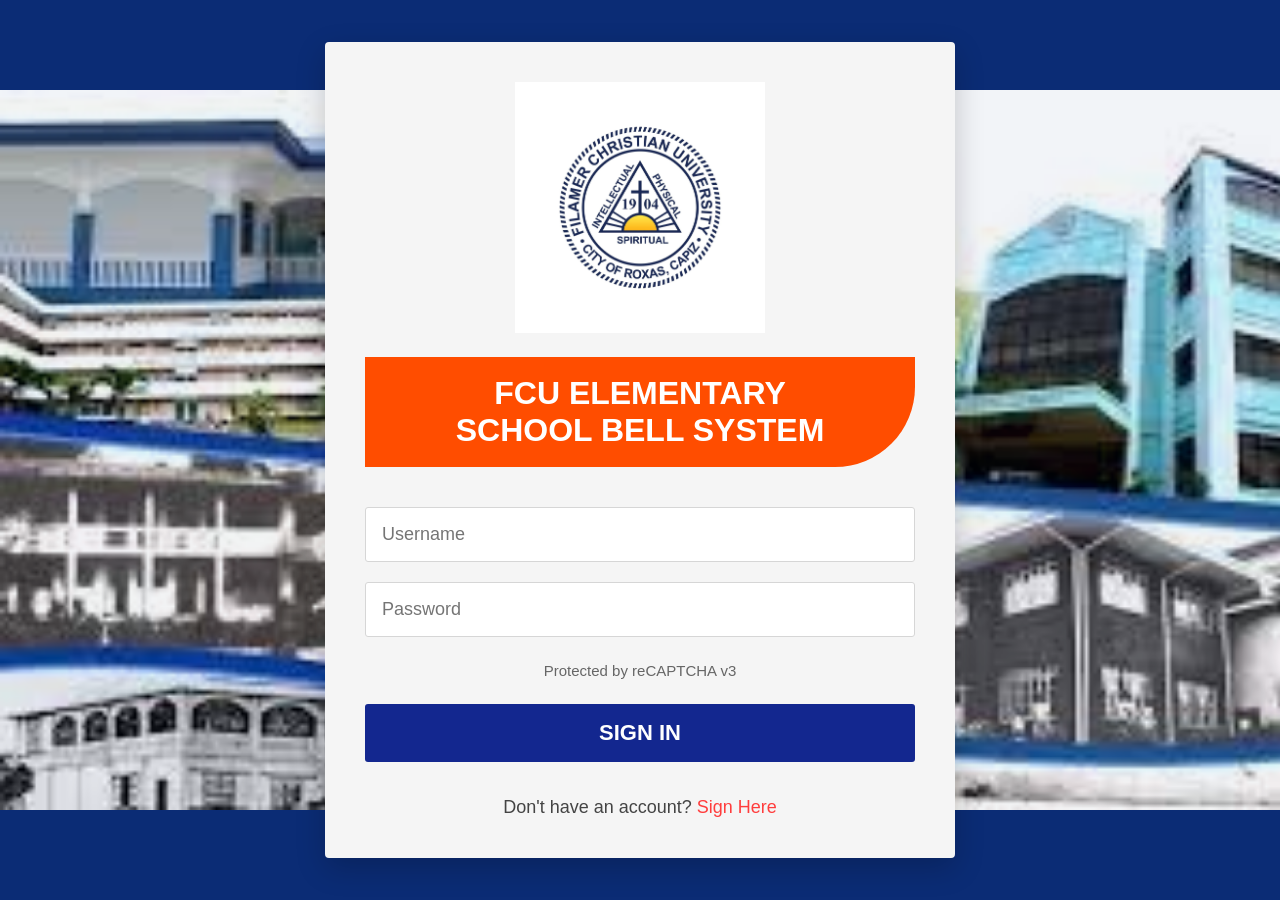
==== index.html @ 336dab85 "Add files via upload" ====
<!DOCTYPE html>
<html lang="en">
<head>
  <meta charset="UTF-8" />
  <meta name="viewport" content="width=device-width, initial-scale=1.0" />
  <title>FCU Bell System</title>
  <link rel="stylesheet" href="https://cdnjs.cloudflare.com/ajax/libs/font-awesome/6.5.1/css/all.min.css" />
  <style>
    * {
      margin: 0;
      padding: 0;
      box-sizing: border-box;
      font-family: Arial, Helvetica, sans-serif;
    }

    body {
      background: #eef3fa;
    }

    body[data-appearance="dark"] {
      background: #111827;
      color: #e5e7eb;
    }

    body[data-appearance="dark"] .dashboard-page,
    body[data-appearance="dark"] .table-section,
    body[data-appearance="dark"] .action-panel,
    body[data-appearance="dark"] .card,
    body[data-appearance="dark"] .sidebar {
      background: #1f2937;
      color: #e5e7eb;
    }

    body[data-appearance="dark"] h2,
    body[data-appearance="dark"] h3,
    body[data-appearance="dark"] .page-title h2,
    body[data-appearance="dark"] .card p {
      color: #f9fafb;
    }

    body[data-appearance="dark"] .schedule-form,
    body[data-appearance="dark"] thead {
      background: #111827;
    }

    body[data-appearance="dark"] .menu a,
    body[data-appearance="dark"] .profile-settings-link,
    body[data-appearance="dark"] .page-title p,
    body[data-appearance="dark"] .card h3,
    body[data-appearance="dark"] .feature-card p,
    body[data-appearance="dark"] .flow-card p,
    body[data-appearance="dark"] .manual-list,
    body[data-appearance="dark"] .settings-checkbox,
    body[data-appearance="dark"] th,
    body[data-appearance="dark"] td {
      color: #e5e7eb;
    }

    body[data-appearance="dark"] .feature-card,
    body[data-appearance="dark"] .flow-card,
    body[data-appearance="dark"] .manual-card {
      background: #374151;
      border-color: #4b5563;
    }

    body[data-appearance="dark"] .form-row input,
    body[data-appearance="dark"] .form-row select,
    body[data-appearance="dark"] .settings-group input,
    body[data-appearance="dark"] .settings-group textarea,
    body[data-appearance="dark"] .settings-group select {
      background: #374151;
      color: #f9fafb;
      border-color: #6b7280;
    }

    body[data-appearance="dark"] input::placeholder,
    body[data-appearance="dark"] textarea::placeholder {
      color: #cbd5e1;
    }

    body[data-appearance="dark"] .message {
      color: #d1d5db;
    }

    body[data-appearance="dark"] .message.success {
      color: #86efac;
    }

    body[data-appearance="dark"] .message.error {
      color: #fca5a5;
    }

    .login-page {
      height: 100vh;
      display: flex;
      justify-content: center;
      align-items: center;
      overflow: hidden;
      position: relative;
      background: #0b2c75;
    }

    .background {
      position: absolute;
      width: 100%;
      height: 80%;
      background: url(building.jpg);
      background-size: cover;
      opacity: 0.95;
    }

    .login-container {
      position: relative;
      width: 630px;
      background: #f5f5f5;
      padding: 40px;
      border-radius: 4px;
      z-index: 10;
      box-shadow: 0 10px 30px rgba(0, 0, 0, 0.2);
    }

    .logo-section {
      text-align: center;
      margin-bottom: 20px;
    }

    .logo-section img {
      width: 250px;
      max-width: 100%;
    }

    .portal-title {
      background: #ff4d00;
      color: white;
      font-size: 32px;
      font-weight: bold;
      text-align: center;
      padding: 18px;
      border-radius: 0 0 80px 0;
      margin-bottom: 40px;
    }

    .input-group {
      margin-bottom: 20px;
    }

    .input-group input {
      width: 100%;
      padding: 16px;
      border: 1px solid #d6d6d6;
      background: white;
      font-size: 18px;
      border-radius: 3px;
      outline: none;
    }

    .input-group input:focus {
      border-color: #0b2c75;
    }

    .captcha-text {
      text-align: center;
      color: #666;
      margin: 25px 0;
      font-size: 15px;
    }

    .login-btn {
      width: 100%;
      background: #13278f;
      color: white;
      border: none;
      padding: 16px;
      font-size: 22px;
      font-weight: bold;
      cursor: pointer;
      border-radius: 3px;
      transition: 0.3s;
    }

    .login-btn:hover {
      background: #0b1f6d;
    }

    .footer-text {
      text-align: center;
      margin-top: 35px;
      color: #444;
      font-size: 18px;
    }

    .footer-text span {
      color: #ff3d3d;
      cursor: pointer;
    }

    .dashboard-page {
      display: none;
      background: #eef3fa;
      min-height: 100vh;
    }

    .view-section {
      display: none;
    }

    .view-section.active {
      display: block;
    }

    .sidebar {
      width: 260px;
      background: white;
      display: flex;
      flex-direction: column;
      justify-content: space-between;
      border-right: 1px solid #ddd;
      position: fixed;
      height: 100vh;
    }

    .profile-section {
      text-align: center;
      padding: 40px 30px;
    }

    .profile-section img {
      width: 80px;
      height: 80px;
      border-radius: 50%;
      object-fit: cover;
      margin-bottom: 15px;
      border: 4px solid #0b3b8f;
    }

    .profile-section h2 {
      font-size: 22px;
      color: #0b3b8f;
      line-height: 1.4;
    }

    .profile-settings-link {
      display: inline-flex;
      align-items: center;
      gap: 6px;
      margin-top: 8px;
      color: #64748b;
      font-size: 13px;
      text-decoration: none;
    }

    .profile-settings-link:hover {
      color: #0b3b8f;
      text-decoration: underline;
    }

    .settings-avatar {
      display: flex;
      align-items: center;
      gap: 16px;
      margin-bottom: 18px;
    }

    .settings-avatar img {
      width: 72px;
      height: 72px;
      border-radius: 50%;
      object-fit: cover;
      border: 3px solid #0b3b8f;
    }

    .settings-group {
      margin-bottom: 24px;
    }

    .settings-group h3 {
      margin-bottom: 14px;
      color: #0b3b8f;
      font-size: 18px;
    }

    .settings-group input[type="email"],
    .settings-group input[type="tel"],
    .settings-group input[type="password"],
    .settings-group textarea,
    .settings-group select {
      width: 100%;
      min-width: 0;
      padding: 12px;
      border: 1px solid #cbd5e1;
      border-radius: 8px;
      font-size: 15px;
      background: white;
    }

    .settings-group textarea {
      min-height: 90px;
      resize: vertical;
    }

    .settings-checkbox {
      display: flex;
      align-items: center;
      gap: 8px;
      margin: 10px 0;
      color: #334155;
      font-size: 15px;
    }

    .menu {
      padding: 10px;
    }

    .menu a {
      display: flex;
      align-items: center;
      gap: 12px;
      text-decoration: none;
      color: #333;
      padding: 16px 18px;
      margin-bottom: 10px;
      border-radius: 12px;
      transition: 0.3s;
      font-size: 17px;
    }

    .menu a:hover {
      background: #0b3b8f;
      color: white;
    }

    .menu .active {
      background: #0b3b8f;
      color: white;
    }

    .logout {
      padding: 20px;
    }

    .logout a {
      display: flex;
      align-items: center;
      justify-content: center;
      gap: 10px;
      background: #e63946;
      color: white;
      text-decoration: none;
      padding: 14px;
      border-radius: 12px;
      transition: 0.3s;
    }

    .logout a:hover {
      background: #c71f2d;
    }

    .main-content {
      margin-left: 260px;
      width: calc(100% - 260px);
    }

    .page-title {
      padding: 30px;
    }

    .page-title h2 {
      font-size: 36px;
      color: #1e293b;
      margin-bottom: 10px;
    }

    .page-title p {
      color: #64748b;
      font-size: 18px;
    }

    .cards {
      display: grid;
      grid-template-columns: repeat(auto-fit, minmax(220px, 1fr));
      gap: 20px;
      padding: 0 30px;
    }

    .card {
      background: white;
      padding: 25px;
      border-radius: 20px;
      box-shadow: 0 3px 10px rgba(0, 0, 0, 0.08);
    }

    .card i {
      font-size: 28px;
      margin-bottom: 15px;
    }

    .card h3 {
      color: #64748b;
      margin-bottom: 10px;
      font-size: 18px;
    }

    .card p {
      font-size: 24px;
      font-weight: bold;
      color: #1e293b;
    }

    .feature-section {
      margin: 30px;
      background: white;
      padding: 30px;
      border-radius: 20px;
      box-shadow: 0 3px 10px rgba(0, 0, 0, 0.08);
    }

    .feature-section h2,
    .table-section h2 {
      margin-bottom: 25px;
      color: #1e293b;
    }

    .feature-grid {
      display: grid;
      grid-template-columns: repeat(auto-fit, minmax(220px, 1fr));
      gap: 16px;
    }

    .feature-card {
      background: #f8fafc;
      border: 1px solid #e2e8f0;
      border-radius: 14px;
      padding: 18px;
    }

    .feature-card i {
      color: #0b3b8f;
      font-size: 22px;
      margin-bottom: 10px;
    }

    .feature-card h3 {
      margin-bottom: 8px;
      color: #0f172a;
    }

    .feature-card p {
      color: #64748b;
      line-height: 1.5;
    }

    .action-panel {
      margin: 30px;
      background: white;
      padding: 24px 30px;
      border-radius: 20px;
      box-shadow: 0 3px 10px rgba(0, 0, 0, 0.08);
    }

    .action-panel h2 {
      margin-bottom: 16px;
      color: #1e293b;
    }

    .action-buttons {
      display: flex;
      flex-wrap: wrap;
      gap: 12px;
    }

    .danger-btn {
      background: #e11d48;
    }

    .danger-btn:hover {
      background: #be123c;
    }

    .table-section {
      margin: 30px;
      background: white;
      padding: 30px;
      border-radius: 20px;
      box-shadow: 0 3px 10px rgba(0, 0, 0, 0.08);
    }

    .section-heading {
      display: flex;
      justify-content: space-between;
      align-items: center;
      gap: 12px;
      margin-bottom: 18px;
    }

    .schedule-form {
      background: #f8fafc;
      border: 1px solid #e2e8f0;
      border-radius: 12px;
      padding: 16px;
      margin-bottom: 16px;
    }

    .form-row {
      display: grid;
      grid-template-columns: repeat(auto-fit, minmax(180px, 1fr));
      gap: 12px;
    }

    .form-row input {
      min-width: 0;
      padding: 12px;
      border: 1px solid #cbd5e1;
      border-radius: 8px;
      font-size: 15px;
    }

    .form-row select {
      min-width: 0;
      padding: 12px;
      border: 1px solid #cbd5e1;
      border-radius: 8px;
      font-size: 15px;
      background: white;
    }

    .settings-checkbox {
      display: flex;
      align-items: center;
      gap: 8px;
      margin-top: 16px;
      color: #334155;
      font-size: 15px;
    }

    .form-actions {
      display: flex;
      gap: 10px;
      margin-top: 12px;
    }

    .secondary-btn {
      background: #64748b;
    }

    .secondary-btn:hover {
      background: #475569;
    }

    .message {
      margin-bottom: 12px;
      font-size: 14px;
    }

    .message.success {
      color: #166534;
    }

    .message.error {
      color: #b91c1c;
    }

    .empty-state {
      text-align: center;
      color: #64748b;
      padding: 20px;
    }

    .new-schedule-row {
      background: #ecfdf5;
    }

    .edit-btn,
    .delete-btn {
      margin-right: 8px;
      padding: 8px 12px;
    }

    .delete-btn {
      background: #e11d48;
    }

    .delete-btn:hover {
      background: #be123c;
    }

    table {
      width: 100%;
      border-collapse: collapse;
    }

    thead {
      background: #f1f5f9;
    }

    th, td {
      padding: 16px;
      text-align: left;
      border-bottom: 1px solid #ddd;
    }

    button {
      background: #0b3b8f;
      color: white;
      border: none;
      padding: 10px 16px;
      border-radius: 8px;
      cursor: pointer;
      transition: 0.3s;
    }

    button:hover {
      background: #072d6f;
    }

    .status-badge {
      display: inline-block;
      padding: 6px 10px;
      border-radius: 999px;
      font-size: 13px;
      font-weight: bold;
    }

    .status-badge.active {
      background: #dcfce7;
      color: #166534;
    }

    .status-badge.pending {
      background: #fef3c7;
      color: #92400e;
    }

    .manual-list {
      padding-left: 20px;
      line-height: 1.8;
      color: #334155;
    }

    .manual-card {
      background: #f8fafc;
      border: 1px solid #e2e8f0;
      border-radius: 12px;
      padding: 16px;
      margin-bottom: 12px;
    }

    .manual-card h3 {
      margin-bottom: 8px;
      color: #0b3b8f;
    }

    .flowchart-section {
      margin: 30px;
      background: white;
      padding: 30px;
      border-radius: 20px;
      box-shadow: 0 3px 10px rgba(0, 0, 0, 0.08);
    }

    .flow-grid {
      display: grid;
      grid-template-columns: repeat(auto-fit, minmax(180px, 1fr));
      gap: 16px;
      align-items: center;
    }

    .flow-card {
      background: #f8fafc;
      border: 1px solid #e2e8f0;
      border-radius: 14px;
      padding: 18px;
      text-align: center;
    }

    .flow-card i {
      color: #0b3b8f;
      font-size: 24px;
      margin-bottom: 10px;
    }

    .flow-card h3 {
      margin-bottom: 8px;
      color: #0f172a;
    }

    .flow-card p {
      color: #64748b;
      line-height: 1.5;
    }

    .flow-arrow {
      text-align: center;
      color: #0b3b8f;
      font-size: 24px;
    }

    @media (max-width: 900px) {
      .sidebar {
        width: 100%;
        height: auto;
        position: relative;
      }

      .main-content {
        margin-left: 0;
        width: 100%;
      }

      .dashboard-page {
        flex-direction: column;
      }

      .login-container {
        width: 95%;
        padding: 25px;
      }

      .portal-title {
        font-size: 24px;
      }
    }
  </style>
</head>
<body>
  <section class="login-page" id="login-page">
    <div class="background"></div>
    <div class="login-container">
      <div class="logo-section">
        <img src="FCU.jpg" alt="Logo" />
      </div>
      <div class="portal-title">
        FCU ELEMENTARY
        <center>SCHOOL BELL SYSTEM</center>
      </div>
      <form id="login-form">
        <div class="input-group">
          <input type="text" placeholder="Username" required />
        </div>
        <div class="input-group">
          <input type="password" placeholder="Password" required />
        </div>
        <div class="captcha-text">Protected by reCAPTCHA v3</div>
        <button type="submit" class="login-btn">SIGN IN</button>
      </form>
      <div class="footer-text">
        Don't have an account?
        <span>Sign Here</span>
      </div>
    </div>
  </section>

  <section class="dashboard-page" id="dashboard-page">
    <aside class="sidebar">
      <div>
        <div class="profile-section">
          <img id="profile-avatar" src="pfp.jpg" alt="Profile" />
          <h2>ADMIN</h2>
          <a href="#" class="profile-settings-link" data-view="settings-view">
            <i class="fa-solid fa-gear"></i>
            Settings
          </a>
        </div>

        <nav class="menu">
          <a href="#" class="active" data-view="dashboard-view">
            <i class="fa-solid fa-gauge"></i>
            Dashboard
          </a>
          <a href="#" data-view="schedule-view">
            <i class="fa-solid fa-calendar-days"></i>
            Schedule
          </a>
          <a href="#" data-view="user-view">
            <i class="fa-solid fa-person"></i>
            User Management
          </a>
          <a href="#" data-view="activity-view">
            <i class="fa-solid fa-clock"></i>
            Activity Logs
          </a>
          <a href="#" data-view="manual-view">
            <i class="fa-solid fa-hand"></i>
            Manual
          </a>
        </nav>
      </div>

      <div class="logout">
        <a href="#" id="logout-link">
          <i class="fa-solid fa-right-from-bracket"></i>
          Sign Out
        </a>
      </div>
    </aside>

    <main class="main-content">
      <section class="view-section active" id="dashboard-view">
        <section class="page-title">
          <h2>Smart School Bell Automation System</h2>
          <p>FCU Elementary Department – Web Dashboard</p>
        </section>

        <section class="cards">
          <div class="card">
            <i class="fa-regular fa-clock"></i>
            <h3>Current Time</h3>
            <p id="current-time">--</p>
          </div>
          <div class="card">
            <i class="fa-regular fa-bell"></i>
            <h3>Next Bell</h3>
            <p id="next-bell">--</p>
          </div>
          <!-- <div class="card">
            <i class="fa-solid fa-battery-three-quarters"></i>
            <h3>Battery Status</h3>
            <p id="battery-status">85% (Normal)</p>
          </div> -->
          <div class="card">
            <i class="fa-solid fa-gear"></i>
            <h3>System Mode</h3>
            <p id="system-mode">Automatic</p>
          </div>
        </section>

        <section class="action-panel">
          <h2>System Controls</h2>
          <div class="action-buttons">
            <button type="button" id="manual-override-btn">Manual Override</button>
            <button type="button" id="emergency-btn" class="danger-btn">Emergency Detection</button>
            <button type="button" id="backup-btn" class="secondary-btn">Backup & Restore</button>
          </div>
          <p id="action-message" class="message"></p>
        </section>

        <section class="table-section">
          <div class="section-heading">
            <h2>Bell Schedule & Custom Audio</h2>
          </div>

          <form id="schedule-form" class="schedule-form">
            <input type="hidden" id="edit-id" />
            <div class="form-row">
              <input type="text" id="schedule-time" placeholder="HH:MM" inputmode="numeric" maxlength="5" required />
              <select id="schedule-period" required>
                <option value="AM">AM</option>
                <option value="NN">NN</option>
                <option value="PM">PM</option>
              </select>
              <input type="text" id="schedule-description" placeholder="Description" required />
              <!-- <input type="text" id="schedule-audio" placeholder="Audio File name (optional)" /> -->
              <input type="file" id="schedule-audio-file" accept="audio/*" />
            </div>
            <div class="form-actions">
              <button type="submit" id="save-schedule-btn">Save Schedule</button>
              <button type="button" id="cancel-edit-btn" class="secondary-btn">Cancel</button>
            </div>
          </form>

          <p id="schedule-message" class="message"></p>

          <table>
            <thead>
              <tr>
                <th>Time</th>
                <th>Description</th>
                <th>Audio File</th>
                <th>Action</th>
              </tr>
            </thead>
            <tbody id="schedule-body"></tbody>
          </table>
        </section>
      </section>

      <section class="view-section" id="schedule-view">
        <section class="page-title">
          <h2>Bell Schedule</h2>
          <p>View and manage class transition times</p>
        </section>

        <section class="cards">
          <div class="card">
            <i class="fa-regular fa-clock"></i>
            <h3>Next Bell</h3>
            <p id="schedule-next-bell">--</p>
          </div>
          <div class="card">
            <i class="fa-solid fa-bell"></i>
            <h3>Audio Mode</h3>
            <p>Auto</p>
          </div>
          <div class="card">
            <i class="fa-solid fa-list-ol"></i>
            <h3>Scheduled Events</h3>
            <p id="schedule-count">0</p>
          </div>
        </section>

        <section class="table-section">
          <h2>Daily Bell Timetable</h2>
          <table>
            <thead>
              <tr>
                <th>Time</th>
                <th>Event</th>
                <th>Audio</th>
              </tr>
            </thead>
            <tbody id="schedule-list-body"></tbody>
          </table>
        </section>
      </section>

      <section class="view-section" id="user-view">
        <section class="page-title">
          <h2>User Management</h2>
          <p>Manage staff accounts and access permissions</p>
        </section>

        <section class="cards">
          <div class="card">
            <i class="fa-solid fa-users"></i>
            <h3>Total Users</h3>
            <p>12</p>
          </div>
          <div class="card">
            <i class="fa-solid fa-user-shield"></i>
            <h3>Admin Accounts</h3>
            <p>3</p>
          </div>
          <div class="card">
            <i class="fa-solid fa-circle-check"></i>
            <h3>Active Users</h3>
            <p>10</p>
          </div>
        </section>

        <section class="table-section">
          <h2>Account Overview</h2>
          <table>
            <thead>
              <tr>
                <th>Name</th>
                <th>Role</th>
                <th>Status</th>
                <th>Last Login</th>
                <th>Action</th>
              </tr>
            </thead>
            <tbody>
              <tr>
                <td>Maria Santos</td>
                <td>Administrator</td>
                <td><span class="status-badge active">Active</span></td>
                <td>Today, 07:20 AM</td>
                <td><button>Edit</button></td>
              </tr>
              <tr>
                <td>John Cruz</td>
                <td>Staff</td>
                <td><span class="status-badge active">Active</span></td>
                <td>Yesterday, 04:15 PM</td>
                <td><button>Edit</button></td>
              </tr>
              <tr>
                <td>Rosa Dela Vega</td>
                <td>Viewer</td>
                <td><span class="status-badge pending">Pending</span></td>
                <td>Never</td>
                <td><button>Approve</button></td>
              </tr>
            </tbody>
          </table>
        </section>
      </section>

      <section class="view-section" id="activity-view">
        <section class="page-title">
          <h2>Activity Logs</h2>
          <p>Monitor recent system events and admin actions</p>
        </section>

        <section class="cards">
          <div class="card">
            <i class="fa-solid fa-list-check"></i>
            <h3>Today's Actions</h3>
            <p>18</p>
          </div>
          <div class="card">
            <i class="fa-solid fa-triangle-exclamation"></i>
            <h3>Alerts</h3>
            <p>2</p>
          </div>
          <div class="card">
            <i class="fa-solid fa-rotate-right"></i>
            <h3>Last Sync</h3>
            <p>08:15 AM</p>
          </div>
        </section>

        <section class="table-section">
          <h2>Recent Activity</h2>
          <table>
            <thead>
              <tr>
                <th>Time</th>
                <th>Activity</th>
                <th>Performed By</th>
                <th>Status</th>
              </tr>
            </thead>
            <tbody>
              <tr>
                <td>07:20 AM</td>
                <td>Updated morning bell schedule</td>
                <td>Maria Santos</td>
                <td><span class="status-badge active">Success</span></td>
              </tr>
              <tr>
                <td>06:45 AM</td>
                <td>Manual bell test executed</td>
                <td>John Cruz</td>
                <td><span class="status-badge active">Success</span></td>
              </tr>
              <tr>
                <td>06:10 AM</td>
                <td>Low battery warning acknowledged</td>
                <td>System</td>
                <td><span class="status-badge pending">Needs Attention</span></td>
              </tr>
            </tbody>
          </table>
        </section>
      </section>

      <section class="view-section" id="manual-view">
        <section class="page-title">
          <h2>System Manual</h2>
          <p>Quick guide for daily operation and support</p>
        </section>

        <section class="table-section">
          <h2>How to Use the System</h2>
          <ol class="manual-list">
            <li>Sign in with your assigned username and password.</li>
            <li>Open the Schedule page to review and edit bell times.</li>
            <li>Use User Management to add or update staff accounts.</li>
            <li>Check Activity Logs for recent system events and alerts.</li>
            <li>Run a manual bell test when needed from the control panel.</li>
          </ol>
        </section>

        <section class="table-section">
          <h2>Frequently Asked Questions</h2>
          <div class="manual-card">
            <h3>Can I change the bell audio?</h3>
            <p>Yes. Open the Schedule page and select the bell entry you want to update.</p>
          </div>
          <div class="manual-card">
            <h3>What should I do if the system shows a warning?</h3>
            <p>Check the Activity Logs and confirm the system status before taking action.</p>
          </div>
        </section>
      </section>

      <section class="view-section" id="settings-view">
        <section class="page-title">
          <h2>Settings</h2>
          <p>Manage your account and system preferences</p>
        </section>

        <section class="table-section">
          <h2>Account Settings</h2>
          <form id="settings-form" class="schedule-form">
            <div class="settings-group">
              <h3>Profile Information</h3>
              <div class="settings-avatar">
                <img id="settings-avatar-preview" src="pfp.jpg" alt="Profile preview" />
                <div>
                  <input type="file" id="settings-avatar" accept="image/*" />
                  <p class="message">Choose a new profile picture.</p>
                </div>
              </div>
              <div class="form-row">
                <input type="text" id="settings-display-name" placeholder="Display name" required />
                <input type="email" id="settings-email" placeholder="Contact email" required />
                <input type="tel" id="settings-phone" placeholder="Phone number" />
              </div>
              <textarea id="settings-bio" placeholder="Bio"></textarea>
            </div>

            <div class="settings-group">
              <h3>Security &amp; Login</h3>
              <div class="form-row">
                <input type="password" id="settings-password" placeholder="New password" />
                <input type="password" id="settings-password-confirm" placeholder="Confirm new password" />
              </div>
              <div class="form-row">
                <input type="email" id="settings-recovery-email" placeholder="Recovery email" />
                <input type="tel" id="settings-recovery-phone" placeholder="Recovery phone" />
              </div>
              <label class="settings-checkbox">
                <input type="checkbox" id="settings-2fa" />
                Enable two-factor authentication (2FA)
              </label>
            </div>

            <div class="settings-group">
              <h3>Preferences</h3>
              <label class="settings-checkbox">
                <input type="checkbox" id="settings-email-notifications" />
                Email notifications
              </label>
              <label class="settings-checkbox">
                <input type="checkbox" id="settings-push-notifications" />
                Push notifications
              </label>
              <div class="form-row">
                <select id="settings-appearance" aria-label="Appearance">
                  <option value="light">Light mode</option>
                  <option value="dark">Dark mode</option>
                </select>
                <select id="settings-language" aria-label="Language">
                  <option value="en">English</option>
                  <option value="fil">Filipino</option>
                </select>
                <select id="settings-default-period" aria-label="Default schedule period">
                  <option value="AM">AM</option>
                  <option value="NN">NN</option>
                  <option value="PM">PM</option>
                </select>
              </div>
            </div>

            <div class="form-actions">
              <button type="submit">Save Settings</button>
            </div>
          </form>
          <p id="settings-message" class="message"></p>
        </section>
      </section>
    </main>
  </section>

  <script>
    const loginForm = document.getElementById("login-form");
    const loginPage = document.getElementById("login-page");
    const dashboardPage = document.getElementById("dashboard-page");
    const logoutLink = document.getElementById("logout-link");
    const navLinks = document.querySelectorAll(".menu a[data-view]");
    const viewLinks = document.querySelectorAll("[data-view]");
    const scheduleForm = document.getElementById("schedule-form");
    const scheduleBody = document.getElementById("schedule-body");
    const scheduleListBody = document.getElementById("schedule-list-body");
    const editIdInput = document.getElementById("edit-id");
    const scheduleTimeInput = document.getElementById("schedule-time");
    const schedulePeriodInput = document.getElementById("schedule-period");
    const scheduleDescriptionInput = document.getElementById("schedule-description");
    const scheduleAudioInput = document.getElementById("schedule-audio");
    const scheduleAudioFileInput = document.getElementById("schedule-audio-file");
    const cancelEditBtn = document.getElementById("cancel-edit-btn");
    const scheduleMessage = document.getElementById("schedule-message");
    const currentTimeDisplay = document.getElementById("current-time");
    const nextBellDisplay = document.getElementById("next-bell");
    const scheduleNextBellDisplay = document.getElementById("schedule-next-bell");
    const batteryStatusDisplay = document.getElementById("battery-status");
    const systemModeDisplay = document.getElementById("system-mode");
    const manualOverrideBtn = document.getElementById("manual-override-btn");
    const emergencyBtn = document.getElementById("emergency-btn");
    const backupBtn = document.getElementById("backup-btn");
    const actionMessage = document.getElementById("action-message");
    const scheduleCountDisplay = document.getElementById("schedule-count");
    const settingsForm = document.getElementById("settings-form");
    const settingsDisplayName = document.getElementById("settings-display-name");
    const settingsAvatar = document.getElementById("settings-avatar");
    const settingsAvatarPreview = document.getElementById("settings-avatar-preview");
    const settingsEmail = document.getElementById("settings-email");
    const settingsPhone = document.getElementById("settings-phone");
    const settingsBio = document.getElementById("settings-bio");
    const settingsPassword = document.getElementById("settings-password");
    const settingsPasswordConfirm = document.getElementById("settings-password-confirm");
    const settingsRecoveryEmail = document.getElementById("settings-recovery-email");
    const settingsRecoveryPhone = document.getElementById("settings-recovery-phone");
    const settings2fa = document.getElementById("settings-2fa");
    const settingsEmailNotifications = document.getElementById("settings-email-notifications");
    const settingsPushNotifications = document.getElementById("settings-push-notifications");
    const settingsAppearance = document.getElementById("settings-appearance");
    const settingsLanguage = document.getElementById("settings-language");
    const settingsDefaultPeriod = document.getElementById("settings-default-period");
    const settingsMessage = document.getElementById("settings-message");

    const defaultSchedules = [
      { id: 1, time: "07:45 AM", description: "Flag Ceremony", audio: "anthem.mp3" },
      { id: 2, time: "08:30 AM", description: "Start of Class", audio: "bell.mp3" },
      { id: 3, time: "10:00 AM", description: "Recess", audio: "recess.mp3" }
    ];
    let schedules;
    try {
      const savedSchedules = JSON.parse(localStorage.getItem("fcuBellSchedules") || "null");
      schedules = Array.isArray(savedSchedules)
        ? savedSchedules.map(({ audioData, ...schedule }) => schedule)
        : defaultSchedules;
    } catch {
      schedules = defaultSchedules;
      localStorage.removeItem("fcuBellSchedules");
    }
    let editingId = null;
    let highlightedScheduleId = null;

    function showDashboard() {
      loginPage.style.display = "none";
      dashboardPage.style.display = "flex";
      localStorage.setItem("fcuBellLoggedIn", "true");
    }

    function showLogin() {
      loginPage.style.display = "flex";
      dashboardPage.style.display = "none";
      localStorage.removeItem("fcuBellLoggedIn");
    }

    function showView(viewId) {
      document.querySelectorAll(".view-section").forEach((section) => {
        section.classList.toggle("active", section.id === viewId);
      });

      navLinks.forEach((link) => {
        link.classList.toggle("active", link.getAttribute("data-view") === viewId);
      });
    }

    function resetScheduleForm() {
      scheduleForm.reset();
      editIdInput.value = "";
      editingId = null;
      scheduleMessage.textContent = "";
    }

    function saveSchedules() {
      schedules = schedules.map(({ audioData, ...schedule }) => schedule);
      localStorage.setItem("fcuBellSchedules", JSON.stringify(schedules));
    }

    function renderSchedules() {
      scheduleBody.innerHTML = "";
      scheduleListBody.innerHTML = "";

      if (schedules.length === 0) {
        scheduleBody.innerHTML = '<tr><td colspan="4" class="empty-state">No bell schedules yet.</td></tr>';
        scheduleListBody.innerHTML = '<tr><td colspan="3" class="empty-state">No bell schedules yet.</td></tr>';
        saveSchedules();
        updateSummary();
        return;
      }

      schedules.forEach((item) => {
        const row = document.createElement("tr");
        row.id = `schedule-row-${item.id}`;
        if (item.id === highlightedScheduleId) row.classList.add("new-schedule-row");
        row.innerHTML = `
          <td>${item.time}</td>
          <td>${item.description}</td>
          <td>${item.audio}</td>
          <td>
            <button type="button" class="edit-btn" data-id="${item.id}">Edit</button>
            <button type="button" class="delete-btn" data-id="${item.id}">Delete</button>
          </td>
        `;
        scheduleBody.appendChild(row);

        const listRow = document.createElement("tr");
        listRow.innerHTML = `
          <td>${item.time}</td>
          <td>${item.description}</td>
          <td>${item.audio}</td>
        `;
        scheduleListBody.appendChild(listRow);
      });

      saveSchedules();
      updateSummary();
    }

    function updateSummary() {
      if (schedules.length > 0) {
        const next = schedules[0];
        nextBellDisplay.textContent = `${next.time} – ${next.description}`;
        scheduleNextBellDisplay.textContent = `${next.time} – ${next.description}`;
      } else {
        nextBellDisplay.textContent = "No schedule set";
        scheduleNextBellDisplay.textContent = "No schedule set";
      }

      scheduleCountDisplay.textContent = schedules.length;
    }

    function showMessage(message, type = "success") {
      scheduleMessage.textContent = message;
      scheduleMessage.className = `message ${type}`;
    }

    function loadSettings() {
      let settings;
      try {
        settings = JSON.parse(localStorage.getItem("fcuBellSettings") || "null") || {};
      } catch {
        settings = {};
      }
      settings = {
        displayName: "ADMIN",
        email: "",
        phone: "",
        bio: "",
        avatar: "pfp.jpg",
        recoveryEmail: "",
        recoveryPhone: "",
        twoFactor: false,
        emailNotifications: true,
        pushNotifications: false,
        appearance: "light",
        language: "en",
        defaultPeriod: "AM",
        ...settings
      };
      settingsDisplayName.value = settings.displayName;
      settingsEmail.value = settings.email;
      settingsPhone.value = settings.phone;
      settingsBio.value = settings.bio;
      settingsAvatarPreview.src = settings.avatar;
      document.getElementById("profile-avatar").src = settings.avatar;
      settingsRecoveryEmail.value = settings.recoveryEmail;
      settingsRecoveryPhone.value = settings.recoveryPhone;
      settings2fa.checked = settings.twoFactor;
      settingsEmailNotifications.checked = settings.emailNotifications;
      settingsPushNotifications.checked = settings.pushNotifications;
      settingsAppearance.value = settings.appearance;
      settingsLanguage.value = settings.language;
      settingsDefaultPeriod.value = settings.defaultPeriod;
      document.body.dataset.appearance = settings.appearance;
    }

    settingsAvatar.addEventListener("change", () => {
      const file = settingsAvatar.files[0];
      if (!file) return;
      const reader = new FileReader();
      reader.onload = () => {
        const image = new Image();
        image.onload = () => {
          const canvas = document.createElement("canvas");
          const scale = Math.min(1, 256 / Math.max(image.width, image.height));
          canvas.width = Math.max(1, Math.round(image.width * scale));
          canvas.height = Math.max(1, Math.round(image.height * scale));
          canvas.getContext("2d").drawImage(image, 0, 0, canvas.width, canvas.height);
          settingsAvatarPreview.src = canvas.toDataURL("image/jpeg", 0.8);
        };
        image.src = reader.result;
      };
      reader.readAsDataURL(file);
    });

    window.addEventListener("error", (event) => {
      if (event.error) showMessage(`Schedule error: ${event.error.message}`, "error");
    });

    function showActionMessage(message, type = "success") {
      actionMessage.textContent = message;
      actionMessage.className = `message ${type}`;
    }

    function updateDashboardStatus() {
      const now = new Date();
      currentTimeDisplay.textContent = now.toLocaleTimeString([], { hour: "2-digit", minute: "2-digit", second: "2-digit" });
    }

    function formatScheduleTime(time, period) {
      const cleanedTime = time.trim();
      const match = cleanedTime.match(/^(\d{1,2}):?(\d{2})$/);
      if (!match) return "";

      const hours = Number(match[1]);
      const minutes = Number(match[2]);
      if (hours > 23 || minutes > 59) return "";
      let displayHours = hours % 12 || 12;
      return `${String(displayHours).padStart(2, "0")}:${String(minutes).padStart(2, "0")} ${period}`;
    }

    function loadScheduleTime(value) {
      const match = value.match(/^(\d{1,2}):(\d{2})\s*(AM|NN|PM)$/i);
      if (!match) return;

      let hours = Number(match[1]);
      const minutes = match[2];
      const period = match[3].toUpperCase();
      if (period === "PM" && hours < 12) hours += 12;
      if (period === "AM" && hours === 12) hours = 0;
      scheduleTimeInput.value = `${String(hours).padStart(2, "0")}:${minutes}`;
      schedulePeriodInput.value = period;
    }

    async function addOrUpdateSchedule(e) {
      e.preventDefault();
      let formattedTime;
      let description;
      let audio;
      try {
        const time = scheduleTimeInput.value;
        const period = schedulePeriodInput?.value || "AM";
        formattedTime = time ? formatScheduleTime(time, period) : "";
        description = scheduleDescriptionInput.value.trim();
        const selectedAudio = scheduleAudioFileInput.files[0];
        const typedAudio = scheduleAudioInput?.value.trim() || "";
        const existingAudio = editingId ? schedules.find((item) => item.id === editingId)?.audio : "";

        if (!formattedTime || !description) {
          showMessage("Please provide a valid time, period, and description.", "error");
          return;
        }

        audio = typedAudio || existingAudio || "No audio selected";
        if (selectedAudio) {
          audio = selectedAudio.name;
        }
      } catch (error) {
        showMessage(`Could not save schedule: ${error.message}`, "error");
        return;
      }

      try {
        const wasEditing = Boolean(editingId);
        highlightedScheduleId = editingId || Date.now();

        if (editingId) {
          schedules = schedules.map((item) =>
            item.id === editingId ? { ...item, time: formattedTime, description, audio } : item
          );
        } else {
          schedules.unshift({ id: highlightedScheduleId, time: formattedTime, description, audio });
        }

        saveSchedules();
        renderSchedules();
        resetScheduleForm();
        showMessage(wasEditing ? "Schedule updated successfully." : "Schedule added successfully.");
        const visibleRow = document.getElementById(`schedule-row-${highlightedScheduleId}`);
        if (visibleRow) visibleRow.scrollIntoView({ behavior: "smooth", block: "center" });
      } catch (error) {
        showMessage(`Could not save schedule: ${error.message}`, "error");
      }
    }

    function startEditSchedule(id) {
      const item = schedules.find((entry) => entry.id === id);
      if (!item) return;

      editingId = id;
      editIdInput.value = id;
      loadScheduleTime(item.time);
      scheduleDescriptionInput.value = item.description;
      if (scheduleAudioInput) scheduleAudioInput.value = item.audio;
      scheduleTimeInput.focus();
      showMessage("Editing schedule entry.");
      showView("dashboard-view");
    }

    function deleteSchedule(id) {
      schedules = schedules.filter((item) => item.id !== id);
      if (editingId === id) {
        resetScheduleForm();
      }
      renderSchedules();
      showMessage("Schedule deleted successfully.");
    }

    function triggerManualOverride() {
      systemModeDisplay.textContent = "Manual Override";
      if (batteryStatusDisplay) batteryStatusDisplay.textContent = "92% (Active)";
      showActionMessage("Manual bell override triggered successfully.");
      logEvent("Manual override executed");
    }

    function triggerEmergencyDetection() {
      systemModeDisplay.textContent = "Emergency";
      if (batteryStatusDisplay) batteryStatusDisplay.textContent = "100% (Backup)";
      showActionMessage("Emergency alert mode activated.");
      logEvent("Emergency detection activated");
    }

    function backupAndRestore() {
      saveSchedules();
      showActionMessage("Backup restored and schedules saved.");
      logEvent("Backup and restore completed");
    }

    function logEvent(message) {
      const logs = JSON.parse(localStorage.getItem("fcuBellLogs") || "[]");
      logs.unshift({ time: new Date().toLocaleString(), message });
      localStorage.setItem("fcuBellLogs", JSON.stringify(logs.slice(0, 20)));
    }

    loginForm.addEventListener("submit", (e) => {
      e.preventDefault();
      showDashboard();
      showView("dashboard-view");
    });

    logoutLink.addEventListener("click", (e) => {
      e.preventDefault();
      showLogin();
    });

    viewLinks.forEach((link) => {
      link.addEventListener("click", (e) => {
        e.preventDefault();
        showView(link.getAttribute("data-view"));
      });
    });

    settingsForm.addEventListener("submit", (e) => {
      e.preventDefault();
      if (settingsPassword.value && settingsPassword.value !== settingsPasswordConfirm.value) {
        settingsMessage.textContent = "Passwords do not match.";
        settingsMessage.className = "message error";
        return;
      }
      const settings = {
        displayName: settingsDisplayName.value.trim(),
        email: settingsEmail.value.trim(),
        phone: settingsPhone.value.trim(),
        bio: settingsBio.value.trim(),
        avatar: settingsAvatarPreview.src,
        recoveryEmail: settingsRecoveryEmail.value.trim(),
        recoveryPhone: settingsRecoveryPhone.value.trim(),
        twoFactor: settings2fa.checked,
        emailNotifications: settingsEmailNotifications.checked,
        pushNotifications: settingsPushNotifications.checked,
        appearance: settingsAppearance.value,
        language: settingsLanguage.value,
        defaultPeriod: settingsDefaultPeriod.value,
      };
      if (!settings.displayName) return;
      if (settingsPassword.value) settings.passwordUpdatedAt = new Date().toISOString();
      try {
        localStorage.setItem("fcuBellSettings", JSON.stringify(settings));
      } catch {
        settings.avatar = "pfp.jpg";
        localStorage.setItem("fcuBellSettings", JSON.stringify(settings));
        settingsAvatarPreview.src = settings.avatar;
      }
      document.querySelector(".profile-section h2").textContent = settings.displayName;
      document.getElementById("profile-avatar").src = settings.avatar;
      document.body.dataset.appearance = settings.appearance;
      settingsPassword.value = "";
      settingsPasswordConfirm.value = "";
      settingsMessage.textContent = "Settings saved successfully.";
      settingsMessage.className = "message success";
    });

    scheduleForm.addEventListener("submit", addOrUpdateSchedule);

    scheduleTimeInput.addEventListener("input", () => {
      scheduleTimeInput.value = scheduleTimeInput.value.replace(/[^0-9:]/g, "").slice(0, 5);
    });

    cancelEditBtn.addEventListener("click", resetScheduleForm);

    manualOverrideBtn.addEventListener("click", triggerManualOverride);
    emergencyBtn.addEventListener("click", triggerEmergencyDetection);
    backupBtn.addEventListener("click", backupAndRestore);

    document.addEventListener("click", (e) => {
      const button = e.target.closest("button");
      if (!button) return;

      const id = Number(button.getAttribute("data-id"));
      if (button.classList.contains("edit-btn")) {
        startEditSchedule(id);
      } else if (button.classList.contains("delete-btn")) {
        deleteSchedule(id);
      }
    });

    setInterval(updateDashboardStatus, 1000);
    renderSchedules();
    updateDashboardStatus();
    loadSettings();
    document.querySelector(".profile-section h2").textContent = settingsDisplayName.value;

    if (localStorage.getItem("fcuBellLoggedIn") === "true") {
      showDashboard();
      showView("dashboard-view");
    } else {
      showLogin();
    }
  </script>
</body>
</html>
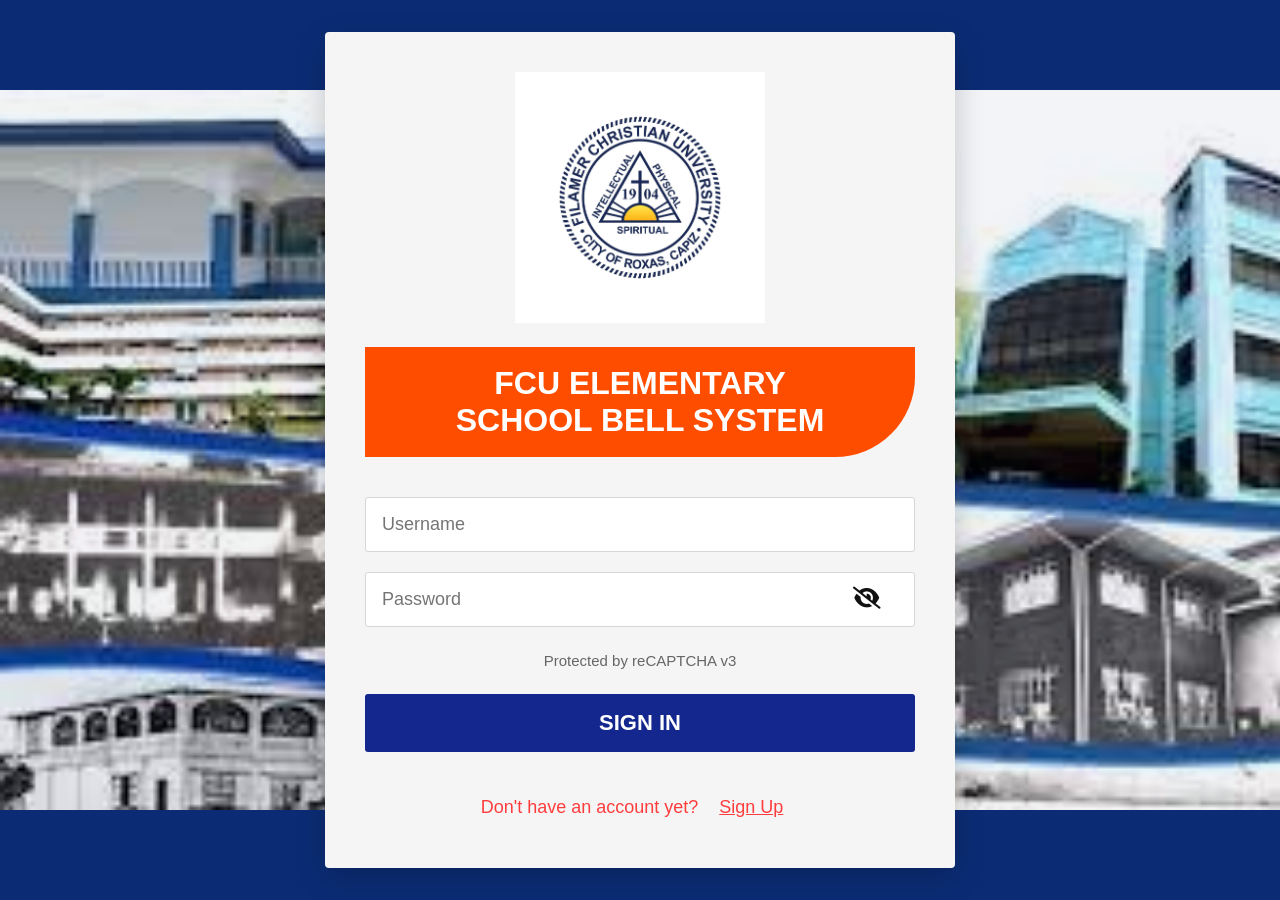
==== commit 6034dfe0: "Add files via upload edited" ====
--- a/index.html
+++ b/index.html
@@ -722,39 +722,12 @@
   </style>
 </head>
 <body>
-  <section class="login-page" id="login-page">
-    <div class="background"></div>
-    <div class="login-container">
-      <div class="logo-section">
-        <img src="FCU.jpg" alt="Logo" />
-      </div>
-      <div class="portal-title">
-        FCU ELEMENTARY
-        <center>SCHOOL BELL SYSTEM</center>
-      </div>
-      <form id="login-form">
-        <div class="input-group">
-          <input type="text" placeholder="Username" required />
-        </div>
-        <div class="input-group">
-          <input type="password" placeholder="Password" required />
-        </div>
-        <div class="captcha-text">Protected by reCAPTCHA v3</div>
-        <button type="submit" class="login-btn">SIGN IN</button>
-      </form>
-      <div class="footer-text">
-        Don't have an account?
-        <span>Sign Here</span>
-      </div>
-    </div>
-  </section>
-
   <section class="dashboard-page" id="dashboard-page">
     <aside class="sidebar">
       <div>
         <div class="profile-section">
           <img id="profile-avatar" src="pfp.jpg" alt="Profile" />
-          <h2>ADMIN</h2>
+          <h2 id="profile-name">ADMIN</h2>
           <a href="#" class="profile-settings-link" data-view="settings-view">
             <i class="fa-solid fa-gear"></i>
             Settings
@@ -922,22 +895,46 @@
           <div class="card">
             <i class="fa-solid fa-users"></i>
             <h3>Total Users</h3>
-            <p>12</p>
+            <p id="dashboard-user-count">0</p>
           </div>
           <div class="card">
             <i class="fa-solid fa-user-shield"></i>
             <h3>Admin Accounts</h3>
-            <p>3</p>
+            <p id="dashboard-admin-count">0</p>
           </div>
           <div class="card">
             <i class="fa-solid fa-circle-check"></i>
             <h3>Active Users</h3>
-            <p>10</p>
+            <p id="dashboard-active-user-count">0</p>
           </div>
         </section>
 
         <section class="table-section">
-          <h2>Account Overview</h2>
+          <div class="section-heading">
+            <h2>Account Overview</h2>
+            <button type="button" id="dashboard-add-user">Add User</button>
+          </div>
+          <form id="dashboard-user-form" class="schedule-form" hidden>
+            <div class="form-row">
+              <input type="text" id="dashboard-user-username" placeholder="Username" autocomplete="off" required />
+              <input type="password" id="dashboard-user-password" placeholder="Password (min. 6 characters)" autocomplete="new-password" />
+              <select id="dashboard-user-role" aria-label="Role">
+                <option value="Staff">Staff</option>
+                <option value="Administrator">Administrator</option>
+                <option value="Viewer">Viewer</option>
+              </select>
+              <select id="dashboard-user-status" aria-label="Status">
+                <option value="Active">Active</option>
+                <option value="Pending">Pending</option>
+                <option value="Inactive">Inactive</option>
+              </select>
+            </div>
+            <div class="form-actions">
+              <button type="submit">Save User</button>
+              <button type="button" id="dashboard-cancel-user" class="secondary-btn">Cancel</button>
+            </div>
+          </form>
+          <p id="dashboard-user-message" class="message"></p>
           <table>
             <thead>
               <tr>
@@ -948,29 +945,7 @@
                 <th>Action</th>
               </tr>
             </thead>
-            <tbody>
-              <tr>
-                <td>Maria Santos</td>
-                <td>Administrator</td>
-                <td><span class="status-badge active">Active</span></td>
-                <td>Today, 07:20 AM</td>
-                <td><button>Edit</button></td>
-              </tr>
-              <tr>
-                <td>John Cruz</td>
-                <td>Staff</td>
-                <td><span class="status-badge active">Active</span></td>
-                <td>Yesterday, 04:15 PM</td>
-                <td><button>Edit</button></td>
-              </tr>
-              <tr>
-                <td>Rosa Dela Vega</td>
-                <td>Viewer</td>
-                <td><span class="status-badge pending">Pending</span></td>
-                <td>Never</td>
-                <td><button>Approve</button></td>
-              </tr>
-            </tbody>
+            <tbody id="dashboard-user-body"></tbody>
           </table>
         </section>
       </section>
@@ -1144,8 +1119,30 @@
   </section>
 
   <script>
-    const loginForm = document.getElementById("login-form");
-    const loginPage = document.getElementById("login-page");
+    function getStoredValue(key, fallback = null) {
+      try {
+        return localStorage.getItem(key) ?? fallback;
+      } catch {
+        return fallback;
+      }
+    }
+
+    function setStoredValue(key, value) {
+      try {
+        localStorage.setItem(key, value);
+      } catch {
+        // The dashboard can still run when storage is unavailable.
+      }
+    }
+
+    function removeStoredValue(key) {
+      try {
+        localStorage.removeItem(key);
+      } catch {
+        // Ignore storage restrictions in file previews.
+      }
+    }
+
     const dashboardPage = document.getElementById("dashboard-page");
     const logoutLink = document.getElementById("logout-link");
     const navLinks = document.querySelectorAll(".menu a[data-view]");
@@ -1197,27 +1194,104 @@
     ];
     let schedules;
     try {
-      const savedSchedules = JSON.parse(localStorage.getItem("fcuBellSchedules") || "null");
+      const savedSchedules = JSON.parse(getStoredValue("fcuBellSchedules", "null"));
       schedules = Array.isArray(savedSchedules)
         ? savedSchedules.map(({ audioData, ...schedule }) => schedule)
         : defaultSchedules;
     } catch {
       schedules = defaultSchedules;
-      localStorage.removeItem("fcuBellSchedules");
+      removeStoredValue("fcuBellSchedules");
     }
     let editingId = null;
     let highlightedScheduleId = null;
 
+    function getCurrentUser() {
+      try {
+        const user = JSON.parse(getStoredValue("fcuBellCurrentUser", "{\"username\":\"ADMIN\"}"));
+        return { username: String(user.username || "ADMIN") };
+      } catch {
+        return { username: "ADMIN" };
+      }
+    }
+
+    function getSettingsStorageKey() {
+      const username = getCurrentUser().username.toLowerCase().replace(/[^a-z0-9_-]/g, "_");
+      return `fcuBellSettings:${username}`;
+    }
+
+    function isSameActivityLog(a, b) {
+      if (!a || !b) return false;
+      return String(a.activity || "").toLowerCase() === String(b.activity || "").toLowerCase()
+        && String(a.performedBy || "").toLowerCase() === String(b.performedBy || "").toLowerCase();
+    }
+
+    function dedupeActivityLogs(logs) {
+      return logs.filter((log, index) => !isSameActivityLog(log, logs[index - 1]));
+    }
+
+    function getActivityLogs() {
+      try {
+        const logs = JSON.parse(getStoredValue("fcuBellLogs", "[]"));
+        const list = Array.isArray(logs) ? logs : [];
+        const uniqueLogs = dedupeActivityLogs(list);
+        if (uniqueLogs.length !== list.length) {
+          setStoredValue("fcuBellLogs", JSON.stringify(uniqueLogs.slice(0, 25)));
+        }
+        return uniqueLogs;
+      } catch {
+        return [];
+      }
+    }
+
+    function renderActivityLogs() {
+      const activityTableBody = document.querySelector("#activity-view tbody");
+      if (!activityTableBody) return;
+
+      const logs = getActivityLogs();
+      const todaysActionsCard = document.querySelector("#activity-view .card:nth-child(1) p");
+      const alertsCard = document.querySelector("#activity-view .card:nth-child(2) p");
+      const syncCard = document.querySelector("#activity-view .card:nth-child(3) p");
+
+      if (todaysActionsCard) todaysActionsCard.textContent = String(logs.length);
+      if (alertsCard) alertsCard.textContent = String(logs.filter((log) => log.status === "Needs Attention").length);
+      if (syncCard) syncCard.textContent = new Date().toLocaleTimeString([], { hour: "2-digit", minute: "2-digit" });
+
+      activityTableBody.innerHTML = logs.map((log) => `
+        <tr>
+          <td>${log.time || new Date().toLocaleTimeString([], { hour: "2-digit", minute: "2-digit" })}</td>
+          <td>${log.activity || log.message || "System event"}</td>
+          <td>${log.performedBy || "System"}</td>
+          <td><span class="status-badge ${log.status === "Needs Attention" ? "pending" : "active"}">${log.status || "Success"}</span></td>
+        </tr>
+      `).join("");
+    }
+
+    function addActivityLog(activity, performedBy = getCurrentUser().username || "ADMIN", status = "Success") {
+      const logs = getActivityLogs();
+      const nextLog = {
+        time: new Date().toLocaleTimeString([], { hour: "2-digit", minute: "2-digit", second: "2-digit" }),
+        activity,
+        performedBy,
+        status
+      };
+      if (isSameActivityLog(nextLog, logs[0])) {
+        renderActivityLogs();
+        return;
+      }
+      logs.unshift(nextLog);
+      setStoredValue("fcuBellLogs", JSON.stringify(logs.slice(0, 25)));
+      renderActivityLogs();
+    }
+
     function showDashboard() {
-      loginPage.style.display = "none";
       dashboardPage.style.display = "flex";
-      localStorage.setItem("fcuBellLoggedIn", "true");
+      setStoredValue("fcuBellLoggedIn", "true");
     }
 
     function showLogin() {
-      loginPage.style.display = "flex";
       dashboardPage.style.display = "none";
-      localStorage.removeItem("fcuBellLoggedIn");
+      removeStoredValue("fcuBellLoggedIn");
+      window.location.href = "login.html";
     }
 
     function showView(viewId) {
@@ -1239,7 +1313,7 @@
 
     function saveSchedules() {
       schedules = schedules.map(({ audioData, ...schedule }) => schedule);
-      localStorage.setItem("fcuBellSchedules", JSON.stringify(schedules));
+      setStoredValue("fcuBellSchedules", JSON.stringify(schedules));
     }
 
     function renderSchedules() {
@@ -1303,12 +1377,12 @@
     function loadSettings() {
       let settings;
       try {
-        settings = JSON.parse(localStorage.getItem("fcuBellSettings") || "null") || {};
+        settings = JSON.parse(getStoredValue(getSettingsStorageKey(), "null")) || {};
       } catch {
         settings = {};
       }
       settings = {
-        displayName: "ADMIN",
+        displayName: getCurrentUser().username,
         email: "",
         phone: "",
         bio: "",
@@ -1476,36 +1550,171 @@
       systemModeDisplay.textContent = "Manual Override";
       if (batteryStatusDisplay) batteryStatusDisplay.textContent = "92% (Active)";
       showActionMessage("Manual bell override triggered successfully.");
-      logEvent("Manual override executed");
+      addActivityLog("Manual bell override triggered", getCurrentUser().username || "ADMIN", "Success");
     }
 
     function triggerEmergencyDetection() {
       systemModeDisplay.textContent = "Emergency";
       if (batteryStatusDisplay) batteryStatusDisplay.textContent = "100% (Backup)";
       showActionMessage("Emergency alert mode activated.");
-      logEvent("Emergency detection activated");
+      addActivityLog("Emergency detection activated", getCurrentUser().username || "ADMIN", "Needs Attention");
     }
 
     function backupAndRestore() {
       saveSchedules();
       showActionMessage("Backup restored and schedules saved.");
-      logEvent("Backup and restore completed");
-    }
-
-    function logEvent(message) {
-      const logs = JSON.parse(localStorage.getItem("fcuBellLogs") || "[]");
-      logs.unshift({ time: new Date().toLocaleString(), message });
-      localStorage.setItem("fcuBellLogs", JSON.stringify(logs.slice(0, 20)));
-    }
-
-    loginForm.addEventListener("submit", (e) => {
-      e.preventDefault();
-      showDashboard();
-      showView("dashboard-view");
-    });
+      addActivityLog("Backup and restore completed", getCurrentUser().username || "ADMIN", "Success");
+    }
+
+    function setupDashboardUsers() {
+      const tableBody = document.getElementById("dashboard-user-body");
+      const form = document.getElementById("dashboard-user-form");
+      if (!tableBody || !form) return;
+
+      const usernameInput = document.getElementById("dashboard-user-username");
+      const passwordInput = document.getElementById("dashboard-user-password");
+      const roleInput = document.getElementById("dashboard-user-role");
+      const statusInput = document.getElementById("dashboard-user-status");
+      const message = document.getElementById("dashboard-user-message");
+      const accountsStorageKey = "fcuBellAccounts";
+      let editingUsername = null;
+      let users;
+
+      try {
+        const savedAccounts = JSON.parse(getStoredValue(accountsStorageKey, "null"));
+        users = Array.isArray(savedAccounts) && savedAccounts.length ? savedAccounts : [
+          { username: "admin", password: "admin123", role: "Administrator", status: "Active", lastLogin: "Never" }
+        ];
+      } catch {
+        users = [{ username: "admin", password: "admin123", role: "Administrator", status: "Active", lastLogin: "Never" }];
+      }
+      users = users.map((user) => ({
+        username: String(user.username || "").trim(),
+        password: String(user.password || ""),
+        role: user.role || "Staff",
+        status: user.status || "Active",
+        lastLogin: user.lastLogin || "Never"
+      })).filter((user) => user.username);
+
+      function saveUsers() {
+        setStoredValue(accountsStorageKey, JSON.stringify(users));
+      }
+
+      function escapeUserValue(value) {
+        return String(value).replace(/[&<>'"]/g, (character) => ({
+          "&": "&amp;", "<": "&lt;", ">": "&gt;", "'": "&#39;", '"': "&quot;"
+        }[character]));
+      }
+
+      function showUserMessage(text, type = "success") {
+        message.textContent = text;
+        message.className = `message ${type}`;
+      }
+
+      function renderUsers() {
+        const adminCount = users.filter((user) => user.role === "Administrator").length;
+        document.getElementById("dashboard-user-count").textContent = users.length;
+        document.getElementById("dashboard-admin-count").textContent = adminCount;
+        document.getElementById("dashboard-active-user-count").textContent = users.filter((user) => user.status === "Active").length;
+        tableBody.innerHTML = users.length ? users.map((user) => {
+          const onlyAdministrator = user.role === "Administrator" && adminCount === 1;
+          const actionLabel = user.status === "Pending" ? "Approve" : user.status === "Active" ? "Disable" : "Activate";
+          return `<tr>
+            <td>${escapeUserValue(user.username)}</td>
+            <td>${escapeUserValue(user.role)}</td>
+            <td><span class="status-badge ${user.status.toLowerCase()}">${escapeUserValue(user.status)}</span></td>
+            <td>${escapeUserValue(user.lastLogin)}</td>
+            <td class="user-actions">
+              <button type="button" data-user-action="edit" data-username="${escapeUserValue(user.username)}">Edit</button>
+              <button type="button" data-user-action="toggle" data-username="${escapeUserValue(user.username)}">${actionLabel}</button>
+              <button type="button" class="delete-btn" data-user-action="delete" data-username="${escapeUserValue(user.username)}" ${onlyAdministrator ? "disabled title=\"Keep at least one administrator\"" : ""}>Delete</button>
+            </td>
+          </tr>`;
+        }).join("") : '<tr><td colspan="5" class="empty-state">No users yet.</td></tr>';
+        saveUsers();
+      }
+
+      function resetUserForm() {
+        form.reset();
+        form.hidden = true;
+        editingUsername = null;
+        passwordInput.required = false;
+      }
+
+      document.getElementById("dashboard-add-user").addEventListener("click", () => {
+        resetUserForm();
+        form.hidden = false;
+        passwordInput.required = true;
+        usernameInput.focus();
+      });
+
+      document.getElementById("dashboard-cancel-user").addEventListener("click", resetUserForm);
+
+      form.addEventListener("submit", (event) => {
+        event.preventDefault();
+        const username = usernameInput.value.trim();
+        const password = passwordInput.value;
+        const wasEditing = Boolean(editingUsername);
+        const duplicate = users.some((user) => user.username.toLowerCase() === username.toLowerCase() && user.username !== editingUsername);
+        if (!username || duplicate) {
+          showUserMessage(duplicate ? "That username is already in use." : "Username is required.", "error");
+          return;
+        }
+        if ((!editingUsername && password.length < 6) || (editingUsername && password && password.length < 6)) {
+          showUserMessage("Password must be at least 6 characters.", "error");
+          return;
+        }
+        const existing = users.find((user) => user.username === editingUsername);
+        const updatedUser = {
+          username,
+          password: password || existing?.password,
+          role: roleInput.value,
+          status: statusInput.value,
+          lastLogin: existing?.lastLogin || "Never"
+        };
+        users = editingUsername
+          ? users.map((user) => user.username === editingUsername ? updatedUser : user)
+          : [...users, updatedUser];
+        resetUserForm();
+        renderUsers();
+        showUserMessage("User saved successfully.");
+        addActivityLog(`User ${wasEditing ? "updated" : "added"}: ${username}`, getCurrentUser().username || "ADMIN", "Success");
+      });
+
+      tableBody.addEventListener("click", (event) => {
+        const button = event.target.closest("button[data-user-action]");
+        if (!button || button.disabled) return;
+        const username = button.dataset.username;
+        const user = users.find((entry) => entry.username === username);
+        if (!user) return;
+
+        if (button.dataset.userAction === "edit") {
+          editingUsername = username;
+          form.hidden = false;
+          usernameInput.value = user.username;
+          roleInput.value = user.role;
+          statusInput.value = user.status;
+          passwordInput.value = "";
+          usernameInput.focus();
+        } else if (button.dataset.userAction === "toggle") {
+          user.status = user.status === "Active" ? "Inactive" : "Active";
+          renderUsers();
+          showUserMessage(`User ${user.status === "Active" ? "activated" : "disabled"} successfully.`);
+          addActivityLog(`User ${user.status === "Active" ? "activated" : "disabled"}: ${username}`, getCurrentUser().username || "ADMIN", "Success");
+        } else if (button.dataset.userAction === "delete" && confirm(`Delete the account for ${username}?`)) {
+          users = users.filter((entry) => entry.username !== username);
+          renderUsers();
+          showUserMessage("User deleted successfully.");
+          addActivityLog(`User deleted: ${username}`, getCurrentUser().username || "ADMIN", "Success");
+        }
+      });
+
+      renderUsers();
+    }
 
     logoutLink.addEventListener("click", (e) => {
       e.preventDefault();
+      addActivityLog("Signed out", getCurrentUser().username || "ADMIN", "Success");
       showLogin();
     });
 
@@ -1538,13 +1747,14 @@
         language: settingsLanguage.value,
         defaultPeriod: settingsDefaultPeriod.value,
       };
+      addActivityLog("Updated account settings", getCurrentUser().username || "ADMIN", "Success");
       if (!settings.displayName) return;
       if (settingsPassword.value) settings.passwordUpdatedAt = new Date().toISOString();
       try {
-        localStorage.setItem("fcuBellSettings", JSON.stringify(settings));
+        setStoredValue(getSettingsStorageKey(), JSON.stringify(settings));
       } catch {
         settings.avatar = "pfp.jpg";
-        localStorage.setItem("fcuBellSettings", JSON.stringify(settings));
+        setStoredValue(getSettingsStorageKey(), JSON.stringify(settings));
         settingsAvatarPreview.src = settings.avatar;
       }
       document.querySelector(".profile-section h2").textContent = settings.displayName;
@@ -1556,7 +1766,12 @@
       settingsMessage.className = "message success";
     });
 
-    scheduleForm.addEventListener("submit", addOrUpdateSchedule);
+    scheduleForm.addEventListener("submit", (event) => {
+      addOrUpdateSchedule(event);
+      if (!event.defaultPrevented) {
+        addActivityLog("Saved bell schedule", getCurrentUser().username || "ADMIN", "Success");
+      }
+    });
 
     scheduleTimeInput.addEventListener("input", () => {
       scheduleTimeInput.value = scheduleTimeInput.value.replace(/[^0-9:]/g, "").slice(0, 5);
@@ -1567,6 +1782,7 @@
     manualOverrideBtn.addEventListener("click", triggerManualOverride);
     emergencyBtn.addEventListener("click", triggerEmergencyDetection);
     backupBtn.addEventListener("click", backupAndRestore);
+    setupDashboardUsers();
 
     document.addEventListener("click", (e) => {
       const button = e.target.closest("button");
@@ -1582,15 +1798,16 @@
 
     setInterval(updateDashboardStatus, 1000);
     renderSchedules();
+    renderActivityLogs();
     updateDashboardStatus();
     loadSettings();
     document.querySelector(".profile-section h2").textContent = settingsDisplayName.value;
 
-    if (localStorage.getItem("fcuBellLoggedIn") === "true") {
+    if (getStoredValue("fcuBellLoggedIn") !== "true") {
+      showLogin();
+    } else {
       showDashboard();
       showView("dashboard-view");
-    } else {
-      showLogin();
     }
   </script>
 </body>
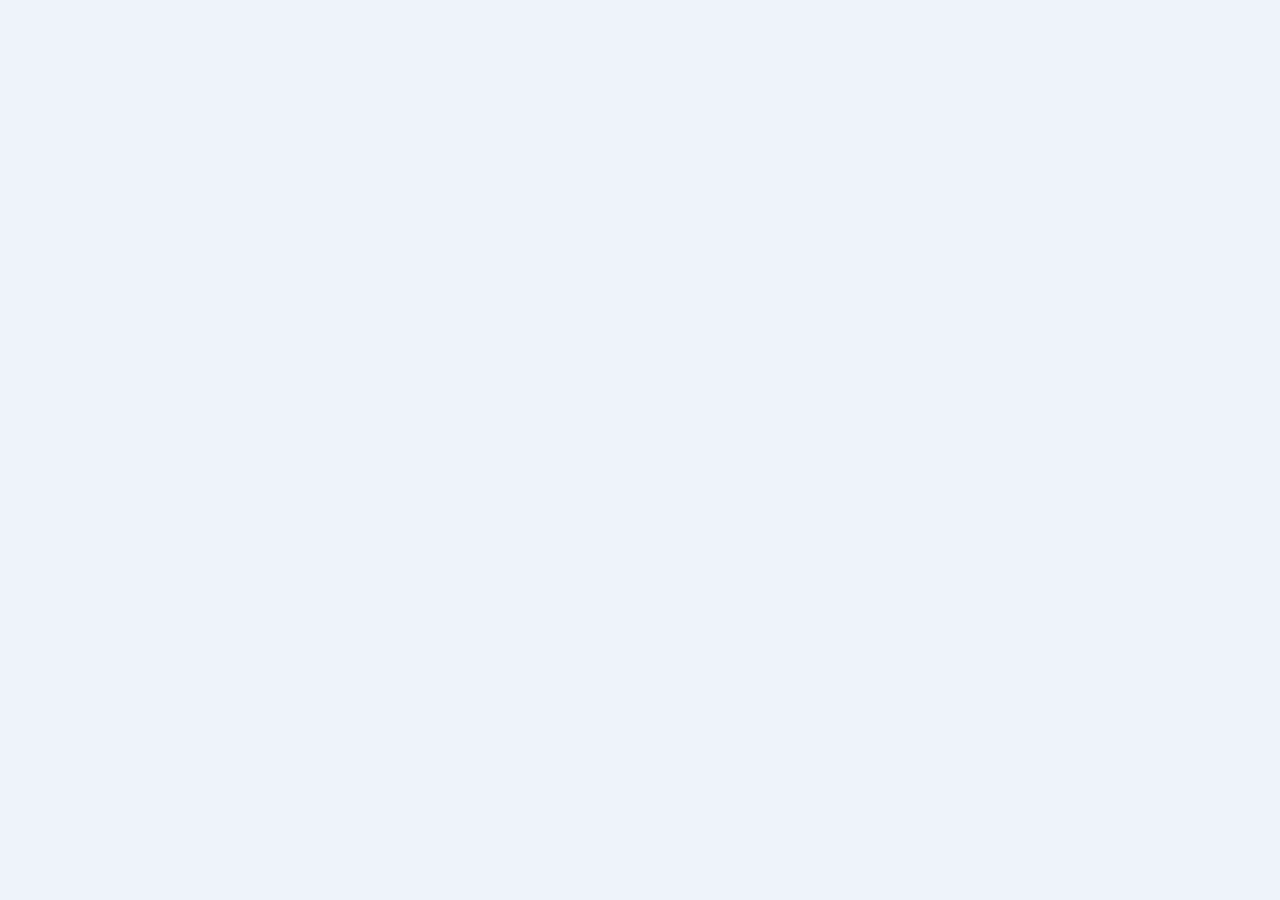
==== commit 94319bef: "lols" ====
--- a/index.html
+++ b/index.html
@@ -1291,7 +1291,7 @@
     function showLogin() {
       dashboardPage.style.display = "none";
       removeStoredValue("fcuBellLoggedIn");
-      window.location.href = "login.html";
+      window.location.href = "/";
     }
 
     function showView(viewId) {
@@ -1472,6 +1472,40 @@
       schedulePeriodInput.value = period;
     }
 
+    function normalizeServerTime(value) {
+      const match = String(value || "").match(/^(\d{1,2}):(\d{2})\s*(AM|PM)$/i);
+      if (!match) return String(value || "08:00").slice(0, 5);
+      let hour = Number(match[1]) % 12;
+      if (match[3].toUpperCase() === "PM") hour += 12;
+      return `${String(hour).padStart(2, "0")}:${match[2]}`;
+    }
+
+    function deviceSchedulePayload() {
+      return { schedules: schedules.map((item) => ({
+        id: item.id,
+        subject: item.description,
+        days: ["Sun", "Mon", "Tue", "Wed", "Thu", "Fri", "Sat"],
+        startTime: normalizeServerTime(item.time),
+        endTime: normalizeServerTime(item.time),
+        chimeStart: "/audio/chime.mp3",
+        chimeEnd: "/audio/chime.mp3"
+      })) };
+    }
+
+    async function refreshSchedulesFromDevice() {
+      const response = await fetch("/api/schedule", { cache: "no-store", credentials: "same-origin" });
+      if (!response.ok) return;
+      const data = await response.json();
+      if (!Array.isArray(data.schedules)) return;
+      schedules = data.schedules.map((item) => ({
+        id: Number(item.id),
+        time: item.startTime || "08:00",
+        description: item.subject || "Untitled",
+        audio: item.chimeStart || "/audio/chime.mp3"
+      }));
+      renderSchedules();
+    }
+
     async function addOrUpdateSchedule(e) {
       e.preventDefault();
       let formattedTime;
@@ -1512,6 +1546,13 @@
           schedules.unshift({ id: highlightedScheduleId, time: formattedTime, description, audio });
         }
 
+        const response = await fetch("/api/schedule", {
+          method: "POST",
+          headers: { "Content-Type": "application/json" },
+          credentials: "same-origin",
+          body: JSON.stringify(deviceSchedulePayload())
+        });
+        if (!response.ok) throw new Error("The controller could not save the schedule.");
         saveSchedules();
         renderSchedules();
         resetScheduleForm();
@@ -1542,15 +1583,25 @@
       if (editingId === id) {
         resetScheduleForm();
       }
-      renderSchedules();
-      showMessage("Schedule deleted successfully.");
+      fetch("/api/schedule", {
+        method: "POST",
+        headers: { "Content-Type": "application/json" },
+        credentials: "same-origin",
+        body: JSON.stringify(deviceSchedulePayload())
+      }).then((response) => {
+        if (!response.ok) throw new Error("The controller could not delete the schedule.");
+        renderSchedules();
+        showMessage("Schedule deleted successfully.");
+      }).catch((error) => showMessage(error.message, "error"));
     }
 
     function triggerManualOverride() {
-      systemModeDisplay.textContent = "Manual Override";
-      if (batteryStatusDisplay) batteryStatusDisplay.textContent = "92% (Active)";
-      showActionMessage("Manual bell override triggered successfully.");
-      addActivityLog("Manual bell override triggered", getCurrentUser().username || "ADMIN", "Success");
+      fetch("/ring", { credentials: "same-origin" }).then((response) => {
+        if (!response.ok) throw new Error("The controller rejected the ring request.");
+        systemModeDisplay.textContent = "Manual Override";
+        showActionMessage("Bell request queued.");
+        addActivityLog("Manual bell override triggered", getCurrentUser().username || "ADMIN", "Success");
+      }).catch((error) => showActionMessage(error.message, "error"));
     }
 
     function triggerEmergencyDetection() {
@@ -1714,8 +1765,7 @@
 
     logoutLink.addEventListener("click", (e) => {
       e.preventDefault();
-      addActivityLog("Signed out", getCurrentUser().username || "ADMIN", "Success");
-      showLogin();
+      fetch("/logout", { credentials: "same-origin" }).finally(showLogin);
     });
 
     viewLinks.forEach((link) => {
@@ -1803,12 +1853,18 @@
     loadSettings();
     document.querySelector(".profile-section h2").textContent = settingsDisplayName.value;
 
-    if (getStoredValue("fcuBellLoggedIn") !== "true") {
-      showLogin();
-    } else {
-      showDashboard();
-      showView("dashboard-view");
-    }
+    fetch("/api/telemetry", { cache: "no-store", credentials: "same-origin" })
+      .then((response) => {
+        if (!response.ok) throw new Error("Not authenticated");
+        return response.json();
+      })
+      .then((telemetry) => {
+        showDashboard();
+        showView("dashboard-view");
+        if (telemetry.sd === false) showActionMessage("SD card unavailable. Schedule and attendance storage are offline.", "error");
+        refreshSchedulesFromDevice().catch(() => {});
+      })
+      .catch(showLogin);
   </script>
 </body>
 </html>
